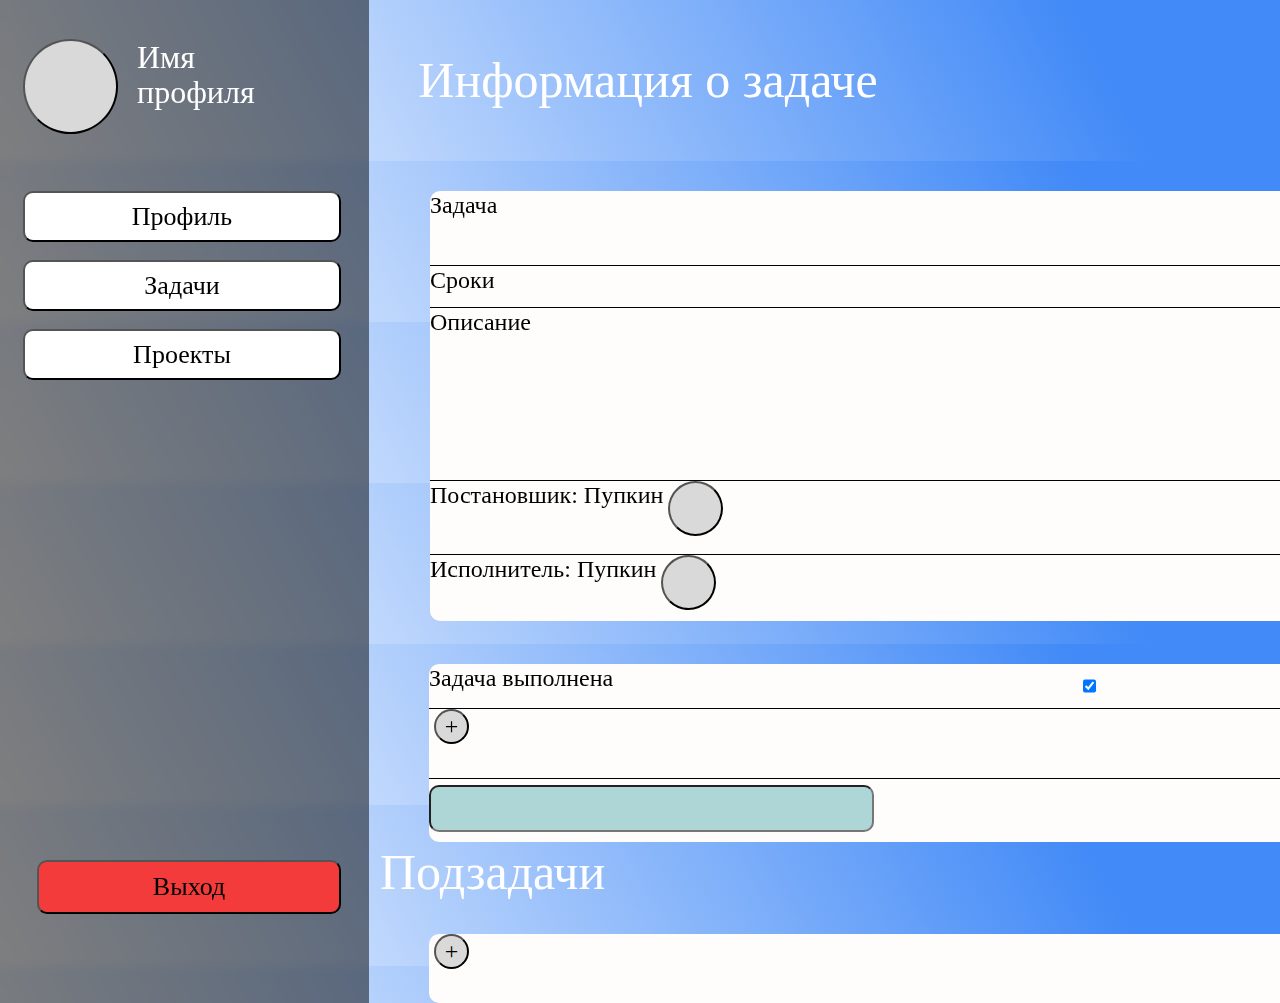
==== client/page/TaskPage/Taskpage.html @ 9f370405 "Добавлена страница с задачей" ====
<!DOCTYPE HTML>
<html>
<head>
    <meta charset="utf-8">
    <link rel="stylesheet" href="style.css">
    <title> Информация по задаче   </title>
</head>

<body>

<div class="Menu">
    <button class = "Button_profile">

    </button>

    <a class= "profile_name"> Имя профиля
    </a>
    <button class = "button_menu_text"  id = "Profile">Профиль
    </button>
    <button class = "button_menu_text" id ="Tasks"> Задачи
    </button>
    <button class = "button_menu_text" id ="Projects">Проекты
    </button>

    <div class = "Exit_field">
        <button class = "Exit">
            <a class = "Exit_text"> Выход </a>
        </button>
    </div>
</div>
<p class = "Field_text"> Информация о задаче </p>

<div class = "Task_field">
    <div class = "block1">
        <p class = "blacktext">Задача  </p>
    </div>
    <div class = "block2">
        <p class = "blacktext">Сроки  </p>
    </div>
    <div class = "block3">
        <p class = "blacktext">Описание  </p>
    </div>
    <div class = "block4">
        <div>
            <p class = "blacktext"> Постановшик: Пупкин   </p>
        </div>
        <div>
            <button class = "Button_profile2"> </button>
        </div>
        </div>
    <div class = "block5">
        <div>
            <p class = "blacktext"> Исполнитель: Пупкин   </p>
        </div>
        <div>
            <button class = "Button_profile2"> </button>
        </div>
    </div>
    </div>

</div>

<div class = "Cheklist">

    <div class="block_C1">

        <p class = "blacktext"> Задача выполнена   </p>
        <input type="checkbox" checked = "Unchecked">
        <button class = "button_cencel">
            <p class = "blacktext"> X   </p>
        </button>
    </div>
    <div class="block_C2">
        <button class = "button_add">
            <p class = "blacktext"> +   </p>
        </button>
    </div>
    <div class="block_C3">
        <input class = "input_field">
            </input>
    </div>

</div>

<p class = "Field_text2"> Подзадачи </p>

<div class = "subtask">
    <button class = "button_add">
        <p class = "blacktext"> +   </p>
    </button>
</div>

</body>

</html>
---- client/page/TaskPage/style.css ----
body {
    background: linear-gradient(242.06deg, #428AF7 15.6%, rgba(41, 206, 196, 0) 101.16%);
    width: 100%;
    height: 100%;
}

.Menu {
    position: fixed;
    width: 369px;
    height: 1080px;
    left: 0px;
    top: 0px;

    background: rgba(0, 0, 0, 0.5);
    backdrop-filter: blur(5px);
}

.button_menu_text {
    position: absolute;
    width: 318px;
    height: 51px;

    background: #FFFFFF;
    border-radius: 10px;
    font-family: 'Montserrat';
    font-style: normal;
    font-weight: 400;
    font-size: 26px;
    line-height: 32px;
    margin-left: 23px;


    text-align: center;

    color: #000000;
}


.Button_profile {
    position: absolute;
    width: 95px;
    height: 95px;
    left: 23px;
    margin-top: 39px;

    background: #D9D9D9;
    border-radius: 67px;
}

#Profile {
    top: 191px;
}
#Tasks {
    top: 260px;
}
#Projects {
    top: 329px;
}

.profile_name {
    position: absolute;
    width: 173px;
    height: 165px;
    left: 137px;
    top: 40px;


    font-family: 'Monda';
    font-style: normal;
    font-weight: 400;
    font-size: 32px;
    line-height: 35px;

    color: #FFFFFF;
}

.Exit {
    position: absolute;
    width: 304px;
    height: 54px;
    left: 37px;
    top: 860px;
    background: #F33B3B;
    border-radius: 10px;
}

.Exit_text {
    font-family: 'Montserrat';
    font-style: normal;
    font-weight: 400;
    font-size: 26px;
    line-height: 32px;
    /* identical to box height */

    text-align: center;

    color: #000000;
}
.Task_field {
    position: absolute;
    width: 1233px;
    height: 430px;
    left: 430px;
    top: 191px;

    background: #FFFCFC;
    border-radius: 10px;
}
.Cheklist {
    position: absolute;
    width: 1241px;
    height: 178px;
    left: 429px;
    top: 664px;

    background: #FFFCFC;
    border-radius: 10px;

    display: flex;
    flex-wrap: wrap;
}
.subtask {
    position: absolute;
    width: 1241px;
    height: 69px;
    left: 429px;
    top: 934px;

    background: #FFFCFC;
    border-radius: 10px;

}
.Field_text {
    font-family: 'Montserrat';
    font-style: normal;
    font-weight: 500;
    font-size: 50px;
    line-height: 61px;
    text-align: center;

    color: #FFFFFF;
}

.block1 {
    width: 1232px;
    height: 74px;

}
.block2 {
    width: 1232px;
    height: 41px;
    border-top: 1px solid black;
}
.block3 {
    width: 1232px;
    height: 172px;
    border-top: 1px solid black;
    border-bottom: 1px solid black;
}
.block4 {
    width: 1232px;
    height: 73px;
    display: flex;
    justify-content:flex-start;
}
.block5 {
    width: 1232px;
    height: 68px;
    display: flex;
    justify-content: flex-start;
    border-top: 1px solid black;
 }

.blacktext {
    font-family: 'Montserrat';
    font-style: normal;
    font-weight: 400;
    font-size: 24px;
    line-height: 29px;

    color: #000000;

    margin: 0px 0px 0px 0px ;
}
.Button_profile2 {
    width: 55px;
    height: 55px;
    background: #D9D9D9;
    border-radius: 78px;
    margin-left: 5px;
}
.Field_text2 {
    position: absolute;
    left: 380px;
    top: 842px;

    font-family: 'Montserrat';
    font-style: normal;
    font-weight: 500;
    font-size: 50px;
    line-height: 61px;
    text-align: center;
    margin: 0px 0px 0px 0px;
    color: #FFFFFF;

}

.block_C1 {
    width: 1176px;
    height: 44px;
    display: flex;
    justify-content: space-between;
}
.block_C2 {
    width: 1176px;
    height: 69px;
    border-top: 1px solid black;
    border-bottom: 1px solid black;
}
.block_C3 {
    width: 1176px;
    height: 63px;
    margin-top: 6px;
}
.button_cencel {
    width: 35px;
    height: 35px;
    border-radius: 49.5px;
    margin-left: 5px;
    background: #F33B3B;
}
.input_field {
    width: 437px;
    height: 41px;
    background: #AED6D6;
    border-radius: 10px;
}

.button_add {
    width: 35px;
    height: 35px;
    background: #D9D9D9;
    border-radius: 49.5px;
    margin-left: 5px;
}
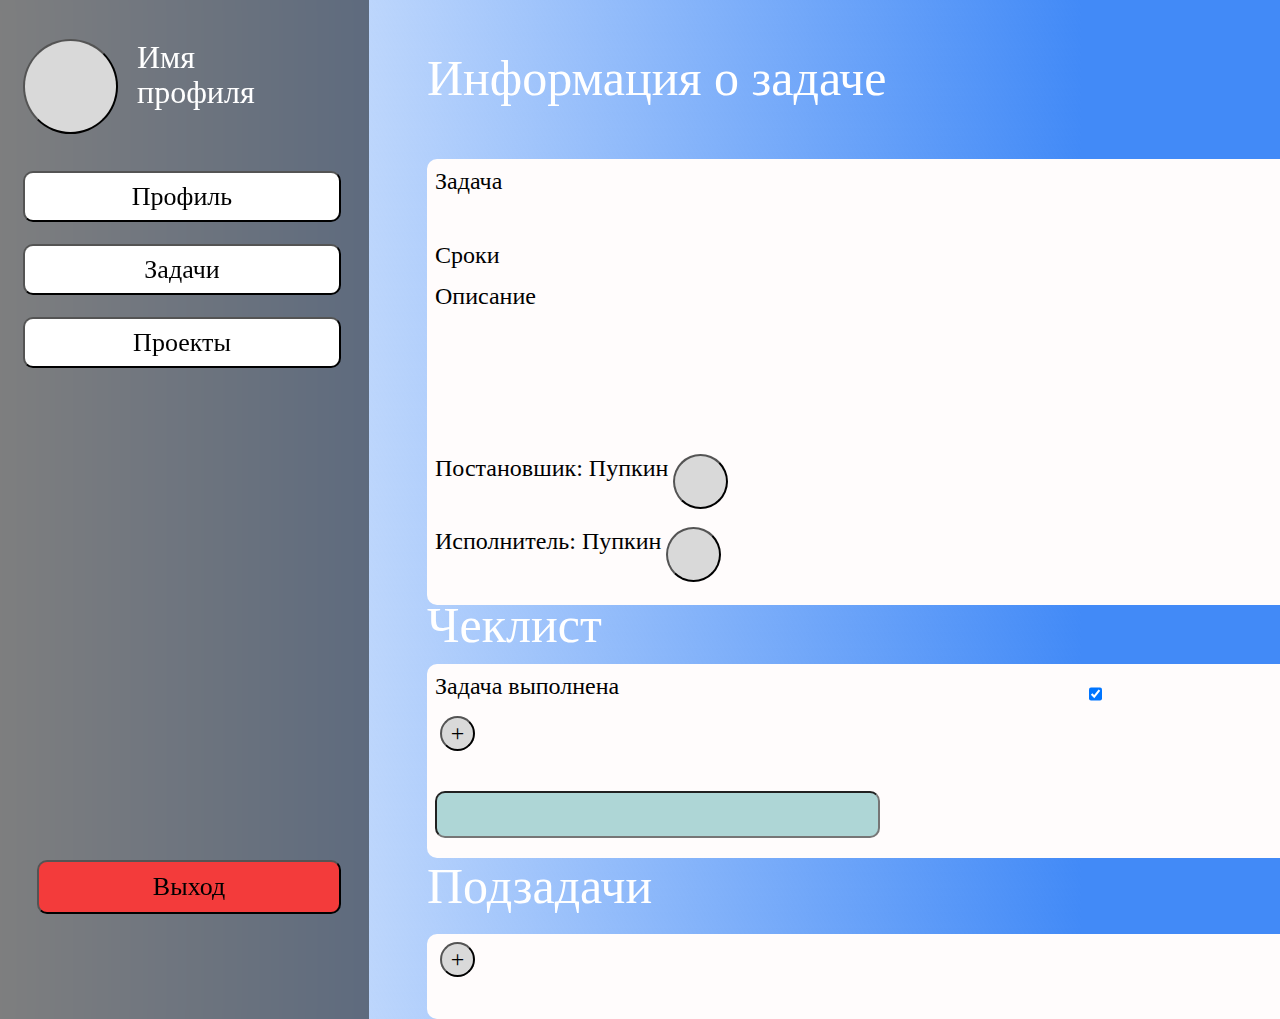
==== commit 8141b0cc: "task page was changed" ====
--- a/client/page/TaskPage/Taskpage.html
+++ b/client/page/TaskPage/Taskpage.html
@@ -9,18 +9,22 @@
 <body>
 
 <div class="Menu">
-    <button class = "Button_profile">
+    <div class = "Upprofile">
+        <button class = "Button_profile">
 
-    </button>
+        </button>
+        <a class= "profile_name"> Имя профиля
+        </a>
+    </div>
 
-    <a class= "profile_name"> Имя профиля
-    </a>
-    <button class = "button_menu_text"  id = "Profile">Профиль
-    </button>
-    <button class = "button_menu_text" id ="Tasks"> Задачи
-    </button>
-    <button class = "button_menu_text" id ="Projects">Проекты
-    </button>
+    <div class="Buttons">
+        <button class = "button_menu_text">Профиль
+        </button>
+        <button class = "button_menu_text"> Задачи
+        </button>
+        <button class = "button_menu_text">Проекты
+        </button>
+    </div>
 
     <div class = "Exit_field">
         <button class = "Exit">
@@ -28,9 +32,12 @@
         </button>
     </div>
 </div>
+
+
+
 <p class = "Field_text"> Информация о задаче </p>
+<div class = "Task_field">
 
-<div class = "Task_field">
     <div class = "block1">
         <p class = "blacktext">Задача  </p>
     </div>
@@ -56,9 +63,9 @@
             <button class = "Button_profile2"> </button>
         </div>
     </div>
-    </div>
+</div>
 
-</div>
+<p class = "Field_text1"> Чеклист </p>
 
 <div class = "Cheklist">
 
@@ -92,4 +99,8 @@
 
 </body>
 
-</html>+</html>
+
+
+
+
--- a/client/page/TaskPage/style.css
+++ b/client/page/TaskPage/style.css
@@ -15,8 +15,22 @@
     backdrop-filter: blur(5px);
 }
 
+.Upprofile {
+display: flex;
+    justify-content: flex-end;
+    width: auto;
+    height: 171px;
+}
+
+.Buttons {
+    display: flex;
+    flex-wrap: wrap;
+    justify-content: space-between;
+    width: 367px;
+    height: 219px;
+}
+
 .button_menu_text {
-    position: absolute;
     width: 318px;
     height: 51px;
 
@@ -47,15 +61,6 @@
     border-radius: 67px;
 }
 
-#Profile {
-    top: 191px;
-}
-#Tasks {
-    top: 260px;
-}
-#Projects {
-    top: 329px;
-}
 
 .profile_name {
     position: absolute;
@@ -100,17 +105,19 @@
     position: absolute;
     width: 1233px;
     height: 430px;
-    left: 430px;
-    top: 191px;
+    left: 427px;
+    top: 159px;
 
     background: #FFFCFC;
     border-radius: 10px;
+    padding: 8px 8px 8px 8px;
+    margin: 0px 0px 0px 0px ;
 }
 .Cheklist {
     position: absolute;
-    width: 1241px;
+    width: 1233px;
     height: 178px;
-    left: 429px;
+    left: 427px;
     top: 664px;
 
     background: #FFFCFC;
@@ -118,25 +125,34 @@
 
     display: flex;
     flex-wrap: wrap;
+    padding: 8px 8px 8px 8px;
+
 }
 .subtask {
     position: absolute;
-    width: 1241px;
+    width: 1233px;
     height: 69px;
-    left: 429px;
+    left: 427px;
     top: 934px;
 
     background: #FFFCFC;
     border-radius: 10px;
+    padding: 8px 8px 8px 8px;
+
 
 }
 .Field_text {
+    position: absolute;
     font-family: 'Montserrat';
     font-style: normal;
     font-weight: 500;
     font-size: 50px;
     line-height: 61px;
-    text-align: center;
+    left: 427px;
+    top: 48px;
+    margin: 0px 0px 0px 0px;
+
+
 
     color: #FFFFFF;
 }
@@ -149,26 +165,23 @@
 .block2 {
     width: 1232px;
     height: 41px;
-    border-top: 1px solid black;
 }
 .block3 {
     width: 1232px;
     height: 172px;
-    border-top: 1px solid black;
-    border-bottom: 1px solid black;
 }
 .block4 {
     width: 1232px;
     height: 73px;
     display: flex;
     justify-content:flex-start;
+
 }
 .block5 {
     width: 1232px;
     height: 68px;
     display: flex;
     justify-content: flex-start;
-    border-top: 1px solid black;
  }
 
 .blacktext {
@@ -177,7 +190,6 @@
     font-weight: 400;
     font-size: 24px;
     line-height: 29px;
-
     color: #000000;
 
     margin: 0px 0px 0px 0px ;
@@ -191,18 +203,31 @@
 }
 .Field_text2 {
     position: absolute;
-    left: 380px;
-    top: 842px;
+    left: 427px;
+    top: 856px;
 
     font-family: 'Montserrat';
     font-style: normal;
     font-weight: 500;
     font-size: 50px;
     line-height: 61px;
-    text-align: center;
     margin: 0px 0px 0px 0px;
     color: #FFFFFF;
 
+}
+
+.Field_text1 {
+    position: absolute;
+    left: 427px;
+    top: 595px;
+
+    font-family: 'Montserrat';
+    font-style: normal;
+    font-weight: 500;
+    font-size: 50px;
+    line-height: 61px;
+    margin: 0px 0px 0px 0px;
+    color: #FFFFFF;
 }
 
 .block_C1 {
@@ -214,8 +239,6 @@
 .block_C2 {
     width: 1176px;
     height: 69px;
-    border-top: 1px solid black;
-    border-bottom: 1px solid black;
 }
 .block_C3 {
     width: 1176px;
